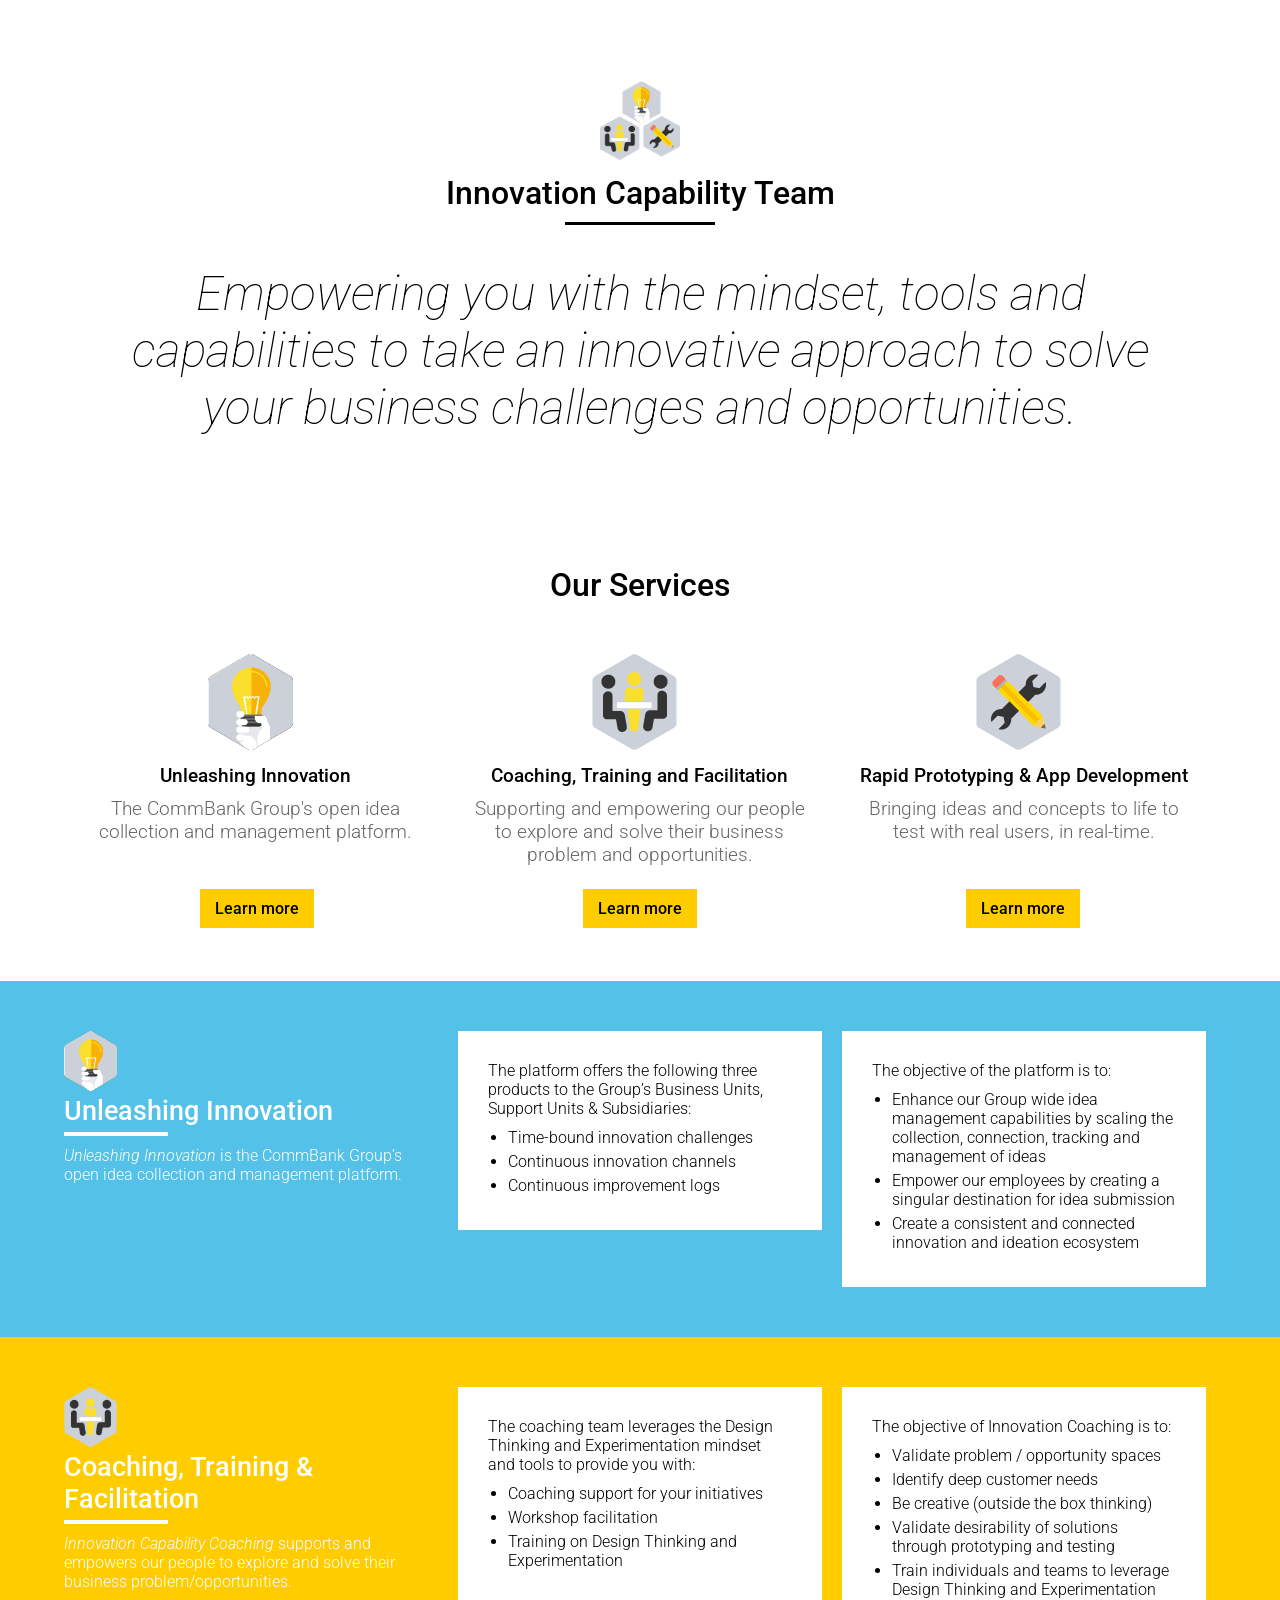
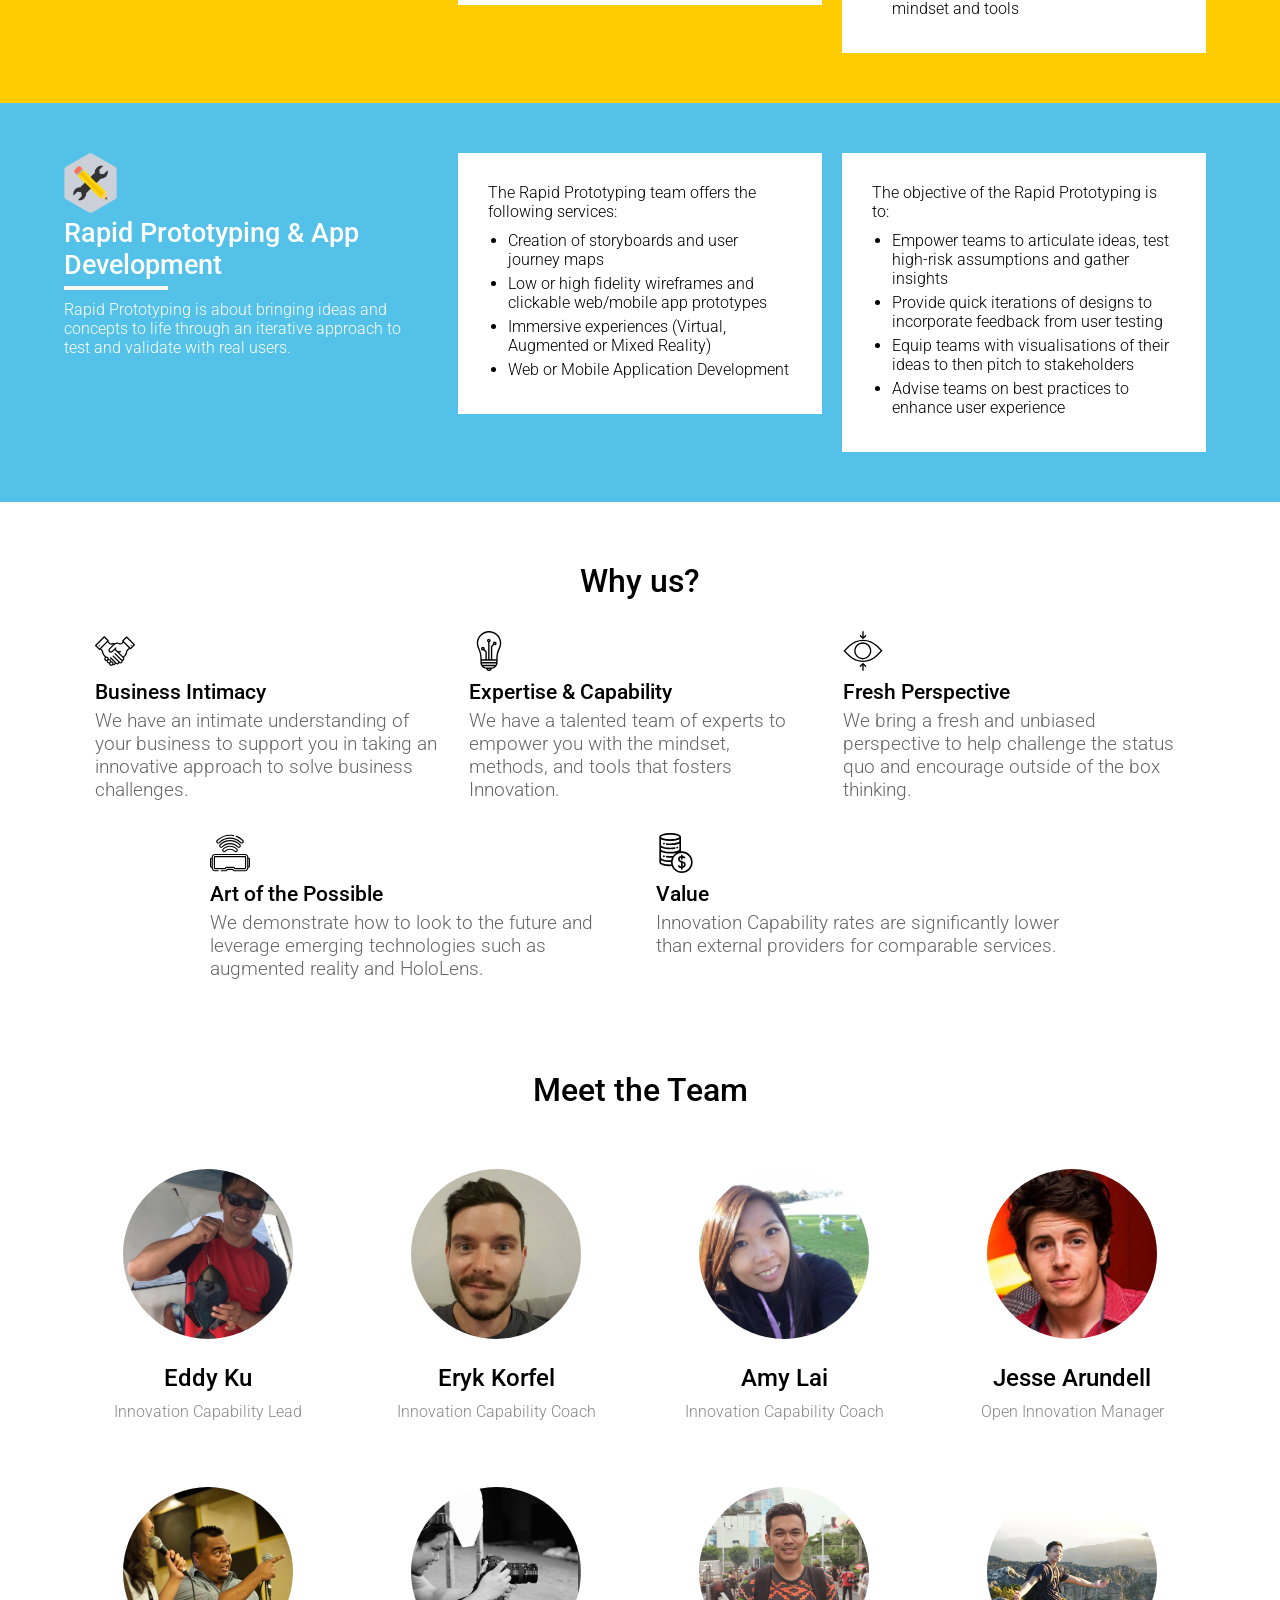
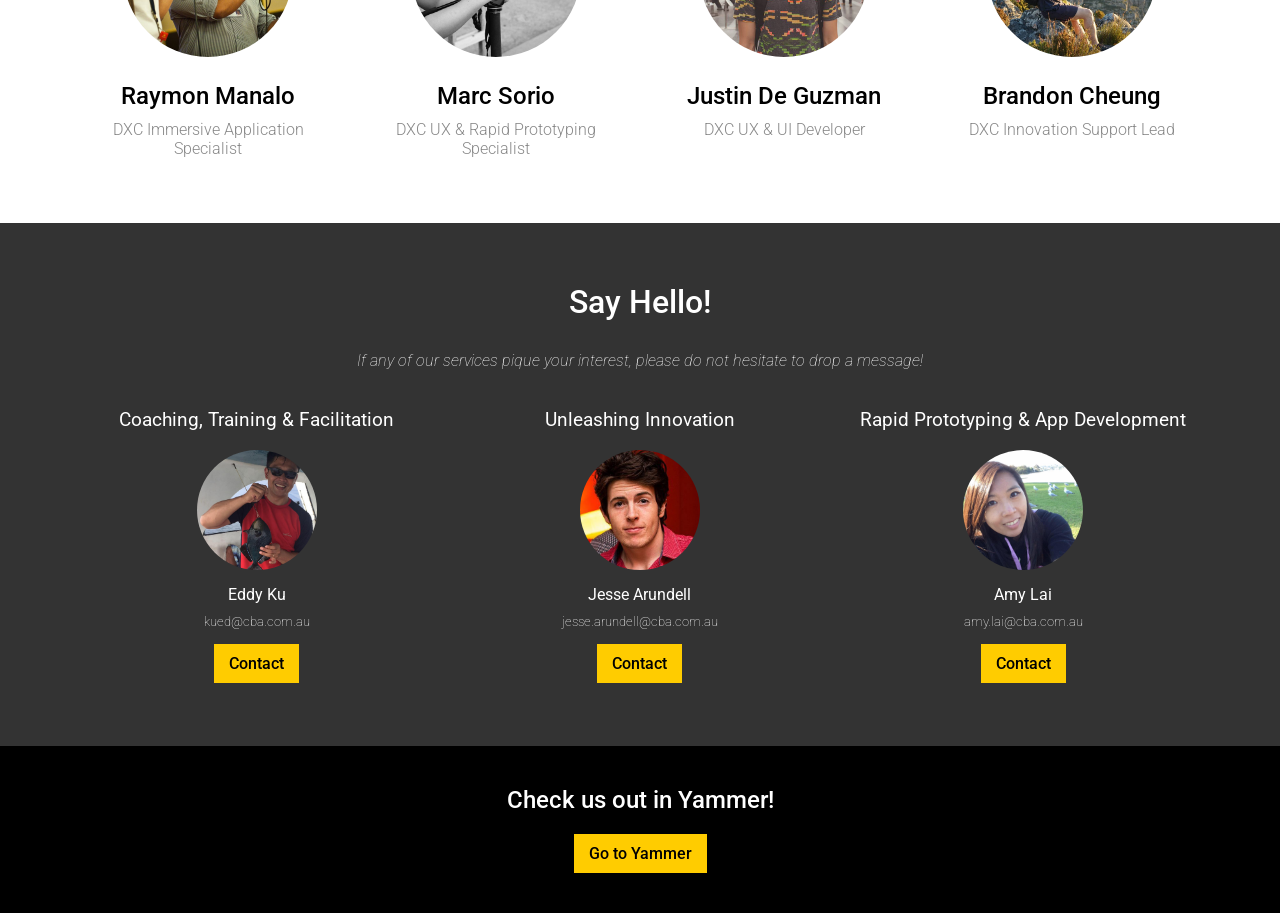
==== index.html @ 7393a024 "initial commit 2" ====
<!DOCTYPE html>
<html class="no-js" lang="">
<head>
  <meta charset="utf-8"/>
  <meta http-equiv="x-ua-compatible" content="ie=edge"/>
  <title>Innovation Capability Team</title>
  <meta name="description" content=""/>
  <meta name="viewport" content="width=device-width, initial-scale=1"/>
  <link rel="apple-touch-icon" href="apple-touch-icon.png"/>
  <link rel="stylesheet" type="text/css"/>
  <link rel="stylesheet" href="animate.css"/>
  <link rel="stylesheet" href="index.css"/>
  <link href="https://fonts.googleapis.com/css?family=Lato:700|PT+Serif|Montserrat:300,400,700|Open+Sans:300,400,700" rel="stylesheet">
    <link href="https://fonts.googleapis.com/css?family=Roboto:100,100i,300,300i,400,500" rel="stylesheet">
</head>
<body>
  <div id="banner">
    <div class="banner-logo">
      <img class="banner-img" src="img/logo-tri.png" alt="ICT Logo"/>
    </div>
    <div class="banner-title">
      Innovation Capability Team
    </div>
    <div class="banner-spacer"></div>
    <div class="banner-subtext">
      Empowering you with the mindset, tools and capabilities to take an innovative approach to solve your business challenges and opportunities.
    </div>
  </div>

  <div id="pillars">
    <div class="header">
      Our Services
    </div>
    <div class="pillars">
      <div class="pillar">
        <div class="pillar-logo">
          <img class="pillar-image" src="img/icon-ui.png"/>
        </div>
        <div class="pillar-header">
          Unleashing Innovation
        </div>
        <div class="pillar-description">
          The CommBank Group's open idea collection and management platform.
        </div>
      </div>
      <div class="pillar">
        <div class="pillar-logo">
          <img class="pillar-image" src="img/icon-ic.png"/>
        </div>
        <div class="pillar-header">
          Coaching, Training and Facilitation
        </div>
        <div class="pillar-description">
          Supporting and empowering our people to explore and solve their business problem and opportunities.
        </div>
      </div>
      <div class="pillar">
        <div class="pillar-logo">
          <img class="pillar-image" src="img/icon-rp.png"/>
        </div>
        <div class="pillar-header">
          Rapid Prototyping & App Development
        </div>
        <div class="pillar-description">
          Bringing ideas and concepts to life to test with real users, in real-time.
        </div>
      </div>
    </div>
    <table class="table-pillars">
      <tbody>
        <tr>
          <td>
            <div class="pillar-learnmore">
              <a href="#ui">Learn more</a>
            </div>
          </td>
          <td>
            <div class="pillar-learnmore">
              <a href="#ic">Learn more</a>
            </div>
          </td>
          <td>
            <div class="pillar-learnmore">
              <a href="#rp">Learn more</a>
            </div>
          </td>
        </tr>
      </tbody>
    </table>
  </div>

  <div id="ui" class="service">
    <div class="service-overview">
      <div class="service-logo">
        <img class="service-image" src="img/icon-ui.png"/>
      </div>
      <div class="service-title">
        Unleashing Innovation
      </div>
      <div class="service-title-border"></div>
      <div class="service-description">
        <i>Unleashing Innovation</i> is the CommBank Group’s open idea collection and management platform.
      </div>
    </div>
    <div class="service-objectives">
      <div class="white-container">
        <p>
          The platform offers the following three products to the Group’s Business Units, Support Units & Subsidiaries:
        </p>
        <ul>
          <li>
            Time-bound innovation challenges
          </li>
          <li>
            Continuous innovation channels
          </li>
          <li>
            Continuous improvement logs
          </li>
        </ul>
      </div>
    </div>
    <div class="service-products">
      <div class="white-container">
        <p>
          The objective of the platform is to:
        </p>
        <ul>
          <li>
            Enhance our Group wide idea
            management capabilities by scaling the
            collection, connection, tracking and
            management of ideas
          </li>
          <li>
            Empower our employees by creating a singular destination for idea submission
          </li>
          <li>
            Create a consistent and connected innovation and ideation ecosystem
          </li>
        </ul>
      </div>
    </div>
  </div>

  <div id="ic" class="service">
    <div class="service-overview">
      <div class="service-logo">
        <img class="service-image" src="img/icon-ic.png"/>
      </div>
      <div class="service-title">
        Coaching, Training & Facilitation
      </div>
      <div class="service-title-border"></div>
      <div class="service-description">
        <i>Innovation Capability Coaching</i> supports and empowers our people to explore and solve their business problem/opportunities.
      </div>
    </div>
    <div class="service-objectives">
      <div class="white-container">
        <p>
          The coaching team leverages the Design Thinking and Experimentation mindset and tools to provide you with:
        </p>
        <ul>
          <li>
            Coaching support for your initiatives
          </li>
          <li>
            Workshop facilitation
          </li>
          <li>
            Training on Design Thinking and Experimentation
          </li>
        </ul>
      </div>
    </div>
    <div class="service-products">
      <div class="white-container">
        <p>
          The objective of Innovation Coaching is to:
        </p>
        <ul>
          <li>
            Validate problem / opportunity spaces
          </li>
          <li>
            Identify deep customer needs
          </li>
          <li>
            Be creative (outside the box thinking)
          </li>
          <li>
            Validate desirability of solutions through prototyping and testing
          </li>
          <li>
            Train individuals and teams to leverage Design Thinking and Experimentation mindset and tools
          </li>
        </ul>
      </div>
    </div>
  </div>

  <div id="rp" class="service">
    <div class="service-overview">
      <div class="service-logo">
        <img class="service-image" src="img/icon-rp.png"/>
      </div>
      <div class="service-title">
        Rapid Prototyping & App Development
      </div>
      <div class="service-title-border"></div>
      <div class="service-description">
        Rapid Prototyping is about bringing ideas and concepts to life through an iterative approach to test and validate with real users.
      </div>
    </div>
    <div class="service-objectives">
      <div class="white-container">
        <p>
          The Rapid Prototyping team offers the following services:
        </p>
        <ul>
          <li>
            Creation of storyboards and user journey maps
          </li>
          <li>
            Low or high fidelity wireframes and clickable web/mobile app prototypes
          </li>
          <li>
            Immersive experiences (Virtual, Augmented or Mixed Reality)
          </li>
          <li>
            Web or Mobile Application Development
          </li>
        </ul>
      </div>
    </div>
    <div class="service-products">
      <div class="white-container">
        <p>
          The objective of the Rapid Prototyping is to:
        </p>
        <ul>
          <li>
            Empower teams to articulate ideas, test high-risk assumptions and gather insights
          </li>
          <li>
            Provide quick iterations of designs to incorporate feedback from user testing
          </li>
          <li>
            Equip teams with visualisations of their ideas to then pitch to stakeholders
          </li>
          <li>
            Advise teams on best practices to enhance user experience
          </li>
        </ul>
      </div>
    </div>
  </div>

  <div id="whyus">
    <div class="header">
      Why us?
    </div>
    <table class="tbl-values">
      <tbody>
        <tr>
          <td>
            <div class="value_img v1"><img src="img/v1.svg" height="40px" /></div>
            <div class="value">Business Intimacy</div>
            <div class="value-desc">We have an intimate understanding of your business to support you in taking an innovative approach to solve business challenges.</div>
          </td>
          <td>
            <div class="value_img v2"><img src="img/v2.svg" height="40px" /></div>
            <div class="value">Expertise & Capability</div>
            <div class="value-desc">We have a talented team of experts to empower you with the mindset, methods, and tools that fosters Innovation.</div>
          </td>
          <td>
            <div class="value_img v3"><img src="img/v3.svg" height="40px" /></div>
            <div class="value">Fresh Perspective</div>
            <div class="value-desc">We bring a fresh and unbiased perspective to help challenge the status quo and encourage outside of the box thinking.</div>
          </td>
        </tr>
      </tbody>
    </table>
    <table class="tbl-values2">
      <tbody>
        <tr>
          <td>
            <div class="value_img v4"><img src="img/v4.svg" height="40px" /></div>
            <div class="value">Art of the Possible</div>
            <div class="value-desc">We demonstrate how to look to the future and leverage emerging technologies such as augmented reality and HoloLens.</div>
          </td>
          <td>
            <div class="value_img v5"><img src="img/v5.svg" height="40px" /></div>
            <div class="value">Value</div>
            <div class="value-desc">Innovation Capability rates are significantly lower than external providers for comparable services.</div>
          </td>
        </tr>
      </tbody>
    </table>
  </div>


  <div id="team">
    <div class="header">
      Meet the Team
    </div>
    <div class="member">
      <div class="member-pic member-eddy">
      </div>
      <div class="member-name">
        Eddy Ku
      </div>
      <div class="member-title">
        Innovation Capability Lead
      </div>
    </div>
    <div class="member">
      <div class="member-pic member-eryk">
      </div>
      <div class="member-name">
        Eryk Korfel
      </div>
      <div class="member-title">
        Innovation Capability Coach
      </div>
    </div>
    <div class="member">
      <div class="member-pic member-amy">
      </div>
      <div class="member-name">
        Amy Lai
      </div>
      <div class="member-title">
        Innovation Capability Coach
      </div>
    </div>
    <div class="member">
      <div class="member-pic member-jesse">
      </div>
      <div class="member-name">
        Jesse Arundell
      </div>
      <div class="member-title">
        Open Innovation Manager
      </div>
    </div>
    <div class="member-spacer"></div>
    <div class="member">
      <div class="member-pic member-raymon">
      </div>
      <div class="member-name">
        Raymon Manalo
      </div>
      <div class="member-title">
        DXC Immersive Application Specialist
      </div>
    </div>
    <div class="member">
      <div class="member-pic member-marc">
      </div>
      <div class="member-name">
        Marc Sorio
      </div>
      <div class="member-title">
        DXC UX & Rapid Prototyping Specialist
      </div>
    </div>
    <div class="member">
      <div class="member-pic member-justin">
      </div>
      <div class="member-name">
        Justin De Guzman
      </div>
      <div class="member-title">
        DXC UX & UI Developer
      </div>
    </div>
    <div class="member">
      <div class="member-pic member-brandon">
      </div>
      <div class="member-name">
        Brandon Cheung
      </div>
      <div class="member-title">
        DXC Innovation Support Lead
      </div>
    </div>
  </div>

  <div id="sayhello">
    <div class="header">
      Say Hello!
    </div>
    <div class="subheader">
      If any of our services pique your interest, please do not hesitate to drop a message!
    </div>
    <table class="table-sayhello">
      <tbody>
        <tr>
          <td>
            <div class="sayhello-topic">
              Coaching, Training & Facilitation
            </div>
          </td>
          <td>
            <div class="sayhello-topic">
              Unleashing Innovation
            </div>
          </td>
          <td>
            <div class="sayhello-topic">
              Rapid Prototyping & App Development
            </div>
          </td>
        </tr>
        <tr>
          <td>
            <div class="sayhello-pic member-eddy">
            </div>
            <div class="sayhello-name">
              Eddy Ku
            </div>
            <div class="sayhello-email">
              kued@cba.com.au
            </div>
            <div class="sayhello-contact">
              <a href="mailto:kued@cba.com.au">Contact</a>
            </div>
          </td>
          <td>
            <div class="sayhello-pic member-jesse">
            </div>
            <div class="sayhello-name">
              Jesse Arundell
            </div>
            <div class="sayhello-email">
              jesse.arundell@cba.com.au
            </div>
            <div class="sayhello-contact">
              <a href="mailto:jesse.arundell@cba.com.au">Contact</a>
            </div>
          </td>
          <td>
            <div class="sayhello-pic member-amy"></div>
            <div class="sayhello-name">
              Amy Lai
            </div>
            <div class="sayhello-email">
              amy.lai@cba.com.au
            </div>
            <div class="sayhello-contact">
              <a href="mailto:amy.lai@cba.com.au">Contact</a>
            </div>
          </td>
        </tr>
      </tbody>
    </table>
  </div>

  <div class="footer">
    <div class="sayhello-yammer-header">
      <div class="sayhello-yammer-text">
        Check us out in Yammer!
      </div>
      <div class="sayhello-yammer-button">
          <a href="https://www.yammer.com/cba.com.au/#/threads/inGroup?type=in_group&feedId=11193764&view=all">Go to Yammer</a>
      </div>
    </div>
  </div>

  <script src="jquery-1.12.0.min.js"></script>
  <script src="index.js"></script>
</body>
</html>
---- index.css ----
body {
  font-family: "Roboto";
  width: 100%;
  font-size: 16px;
  margin: 0;
}

b {
  font-weight: 500;
}

#banner {
  padding: 80px 10% 50px 10%;
  text-align: center;
}

.banner-logo {
  margin-bottom: 10px;
}

.banner-img {
  height: 80px;
}

.banner-title {
  font-size: 2em;
  font-weight: 500;
  text-align: center;
}

.banner-spacer {
  border-bottom: 3px solid black;
  width: 150px;
  text-align: center;
  margin: 0 auto;
  margin-top: 10px;
  margin-bottom: 40px;
}

.banner-subtext {
  font-size: 3em;
  font-weight: 100;
  font-style: italic;
  text-align: center;
}

#pillars {
  overflow: auto;
  padding: 50px 5%;
}

.pillar {
  overflow: auto;
  padding: 20px 20px 0 20px;
  width: 33.33%;
  float: left;
  box-sizing: border-box;
  text-align: center;
}

.pillar-logo {
  text-align: center;
  margin-bottom: 10px;
}

.pillar-header {
  font-weight: 500;
  font-size: 1.2em;
  margin-bottom: 10px;
  text-align: center;
}

.pillar-image {
  margin-right: 10px;
  height: 96px;
}

.pillar-description {
  font-weight: 300;
  font-size: 1.2em;
  color: #666;
  margin-bottom: 10px;
  text-align: center;
}

.pillar-learnmore {
  text-align: center;
  margin-top: 10px;
  background-color: #FFCC00;
  padding: 10px 15px;
  display: inline-block;
}

.pillar-learnmore > a {
  text-align: center;
  text-decoration: none;
  font-weight: 500;
  color: black;
}

.table-pillars {
  width: 100%;
  text-align: center;
}

.table-pillars tbody tr td {
  width: 33.33%;
  vertical-align: top;
}

.service {
  padding: 50px 5%;
  overflow: auto;
}

#ui {
  background-color: #54C2E8;
  color: white;
}

#ic {
  background-color: #FFCC00;
  color: white;
}

#rp {
  background-color: #54C2E8;
  color: white;
}

.service-overview {
  float: left;
  width: 33.33%;
  padding-right: 40px;
  box-sizing: border-box;
}

.service-image {
  height: 60px;
}

.service-title {
  font-size: 1.7em;
  font-weight: 500;
}

.service-title-border {
  width: 100px;
  border: 2px solid white;
  margin-top: 5px;
  margin-bottom: 10px;
}

.service-description {
  font-size: 1em;
  font-weight: 300;
}

.service-objectives {
  float: left;
  width: 33.33%;
  padding: 0 10px;
  box-sizing: border-box;
}

.white-container {
  background-color: white;
  font-weight: 300;
  padding: 30px;
  box-sizing: border-box;
  color: black;
}

.service-products {
  float: left;
  width: 33.33%;
  padding: 0 10px;
  box-sizing: border-box;
}

#team {
  padding: 30px 5%;
  overflow: auto;
  box-sizing: border-box;
}

.header {
  text-align: center;
  font-size: 2em;
  font-weight: 500;
  padding: 30px;
}

.member {
  width: 25%;
  float: left;
  box-sizing: border-box;
  padding: 30px 10px 30px 10px;
  /*background-color: white;*/
}

.member-spacer{
  height: 1px;
  width: 100%;
  clear: both;
}

.member:hover {
  box-shadow: 0 10px 30px rgba(0,41,96,.32);
  transition: box-shadow .4s ease-in-out;
}

.member-pic {
  text-align: center;
  height: 170px;
  width: 170px;
  border-radius: 360px;
  margin: 0 auto;
  margin-bottom: 20px;
}

.member-eddy {
  background-image: url('img/member-eddy.jpg');
  background-size: cover;
  background-repeat: no-repeat;
  background-position: center;
}

.member-eryk {
  background-image: url('img/member-eryk.jpg');
  background-size: cover;
  background-repeat: no-repeat;
  background-position: center;
}

.member-amy {
  background-image: url('img/member-amy.jpg');
  background-size: cover;
  background-repeat: no-repeat;
  background-position: center;
}

.member-jesse {
  background-image: url('img/member-jesse.jpg');
  background-size: cover;
  background-repeat: no-repeat;
  background-position: center;
}

.member-raymon {
  background-image: url('img/member-raymon.jpg');
  background-size: cover;
  background-repeat: no-repeat;
  background-position: center;
}

.member-marc {
  background-image: url('img/member-marc.jpg');
  background-size: cover;
  background-repeat: no-repeat;
  background-position: center;
}

.member-justin {
  background-image: url('img/member-justin.jpg');
  background-size: cover;
  background-repeat: no-repeat;
  background-position: center;
}

.member-brandon {
  background-image: url('img/member-brandon.jpg');
  background-size: cover;
  background-repeat: no-repeat;
  background-position: center;
}

.member-title {
  text-align: center;
  padding: 5px 10px;
  box-sizing: border-box;
  color: #888;
  font-weight: 300;
}

.member-name {
  text-align: center;
  padding: 5px 10px;
  box-sizing: border-box;
  font-size: 1.5em;
  font-weight: 500;
}

#whyus {
  overflow: auto;
  padding: 30px 5%;
}

.values-header {
  text-align: center;
  font-weight: 500;
  font-size: 2em;
  margin-top: 10px;
  padding: 30px 0;
}

.tbl-values {
  width: 100%;
  border-spacing: 30px 0;
  margin-bottom: 30px;
}

.tbl-values tbody tr td {
  margin: auto 5%;
  text-align: center;
  vertical-align: top;
  width: 33.33%;
}

.tbl-values2 {
  width: 100%;
  border-spacing: 30px 0;
  padding: 0 10%;
}

.tbl-values2 tbody tr td {
  margin: auto 5%;
  text-align: center;
  vertical-align: top;
  width: 50%;
}

.value {
  font-weight: 500;
  text-align: left;
  margin-top: 5px;
  margin-bottom: 5px;
  font-size: 1.3em;
}

.value_img {
  text-align: left;
}

.value-desc {
  font-weight: 300;
  text-align: left;
  color: #666;
  font-size: 1.2em;
}

#sayhello {
  padding: 30px 5% 60px 5%;
  background-color: #333;
  color: white;
}

.table-sayhello {
  width: 100%;
}

.table-sayhello tbody tr td {
  width: 33.33%;
  vertical-align: top;
  text-align: center;
}

.sayhello-name {
  text-align: center;
  padding: 5px 10px;
  box-sizing: border-box;
}

.sayhello-email {
  text-align: center;
  padding: 5px 10px;
  box-sizing: border-box;
  font-weight: 100;
  font-size: 0.8em;
}

.sayhello-pic {
  text-align: center;
  height: 120px;
  width: 120px;
  border-radius: 360px;
  margin: 0 auto;
  margin-bottom: 10px;
}

.sayhello-topic {
  font-weight: 300;
  padding: 5px 10px;
  box-sizing: border-box;
  text-align: center;
  font-size: 1.2em;
  font-weight: 400;
  margin-bottom: 10px;
}

.subheader {
  text-align: center;
  font-weight: 100;
  margin-bottom: 30px;
  font-style: italic;
}

.sayhello-contact {
  text-align: center;
  margin-top: 10px;
  background-color: #FFCC00;
  padding: 10px 15px;
  display: inline-block;
}

.sayhello-contact > a {
  text-align: center;
  text-decoration: none;
  font-weight: 500;
  color: black;
}

.sayhello-yammer-header {
  text-align: center;
  padding: 40px;
  color: white;
}

.sayhello-yammer-text {
  font-size: 1.5em;
  font-weight: 500;
  margin-bottom: 10px;
}

.sayhello-yammer-button {
  text-align: center;
  margin-top: 10px;
  background-color: #FFCC00;
  padding: 10px 15px;
  display: inline-block;
}

.sayhello-yammer-button > a {
  text-align: center;
  text-decoration: none;
  font-weight: 500;
  color: black;
}

.footer {
  background-color: black;
}

p {
  margin: 0;
  margin-bottom: 10px;
}

ul {
  margin: 0;
  padding-left: 20px;
}

ul li {
  margin: 5px 0;
}
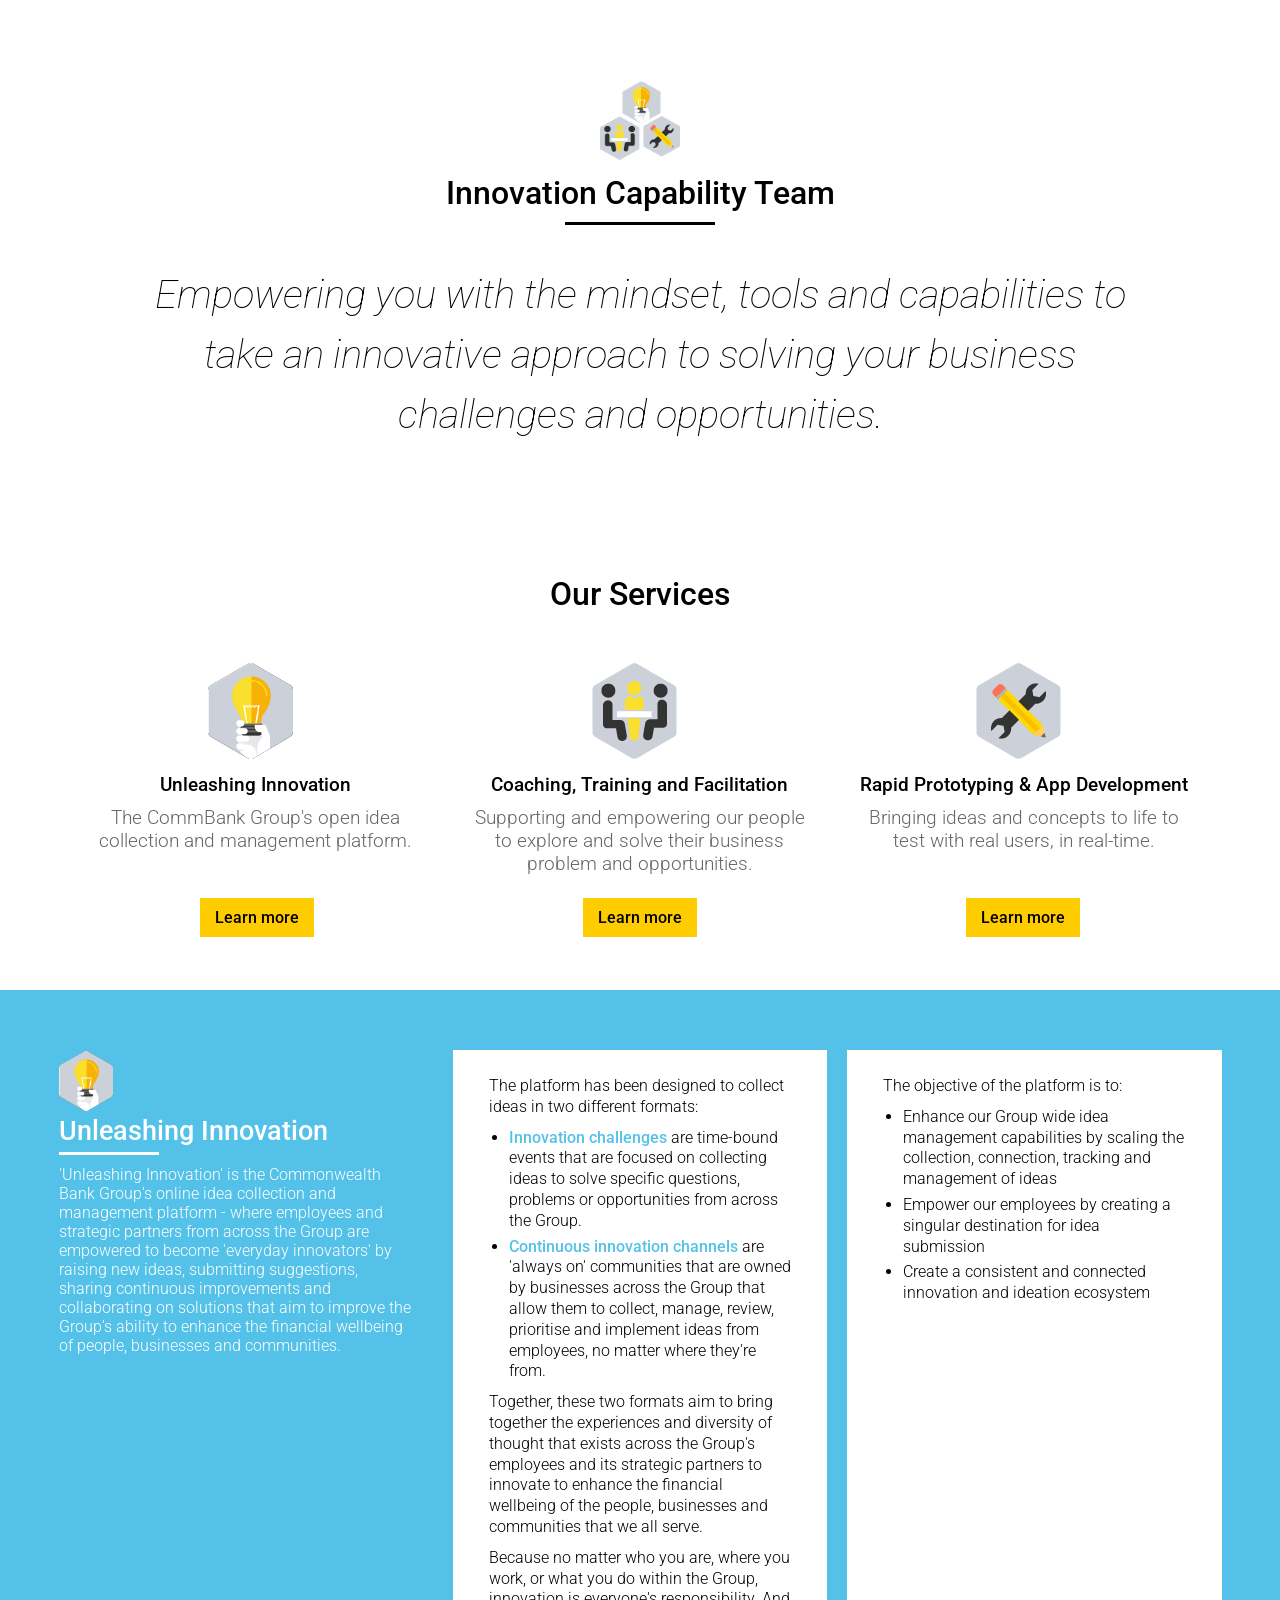
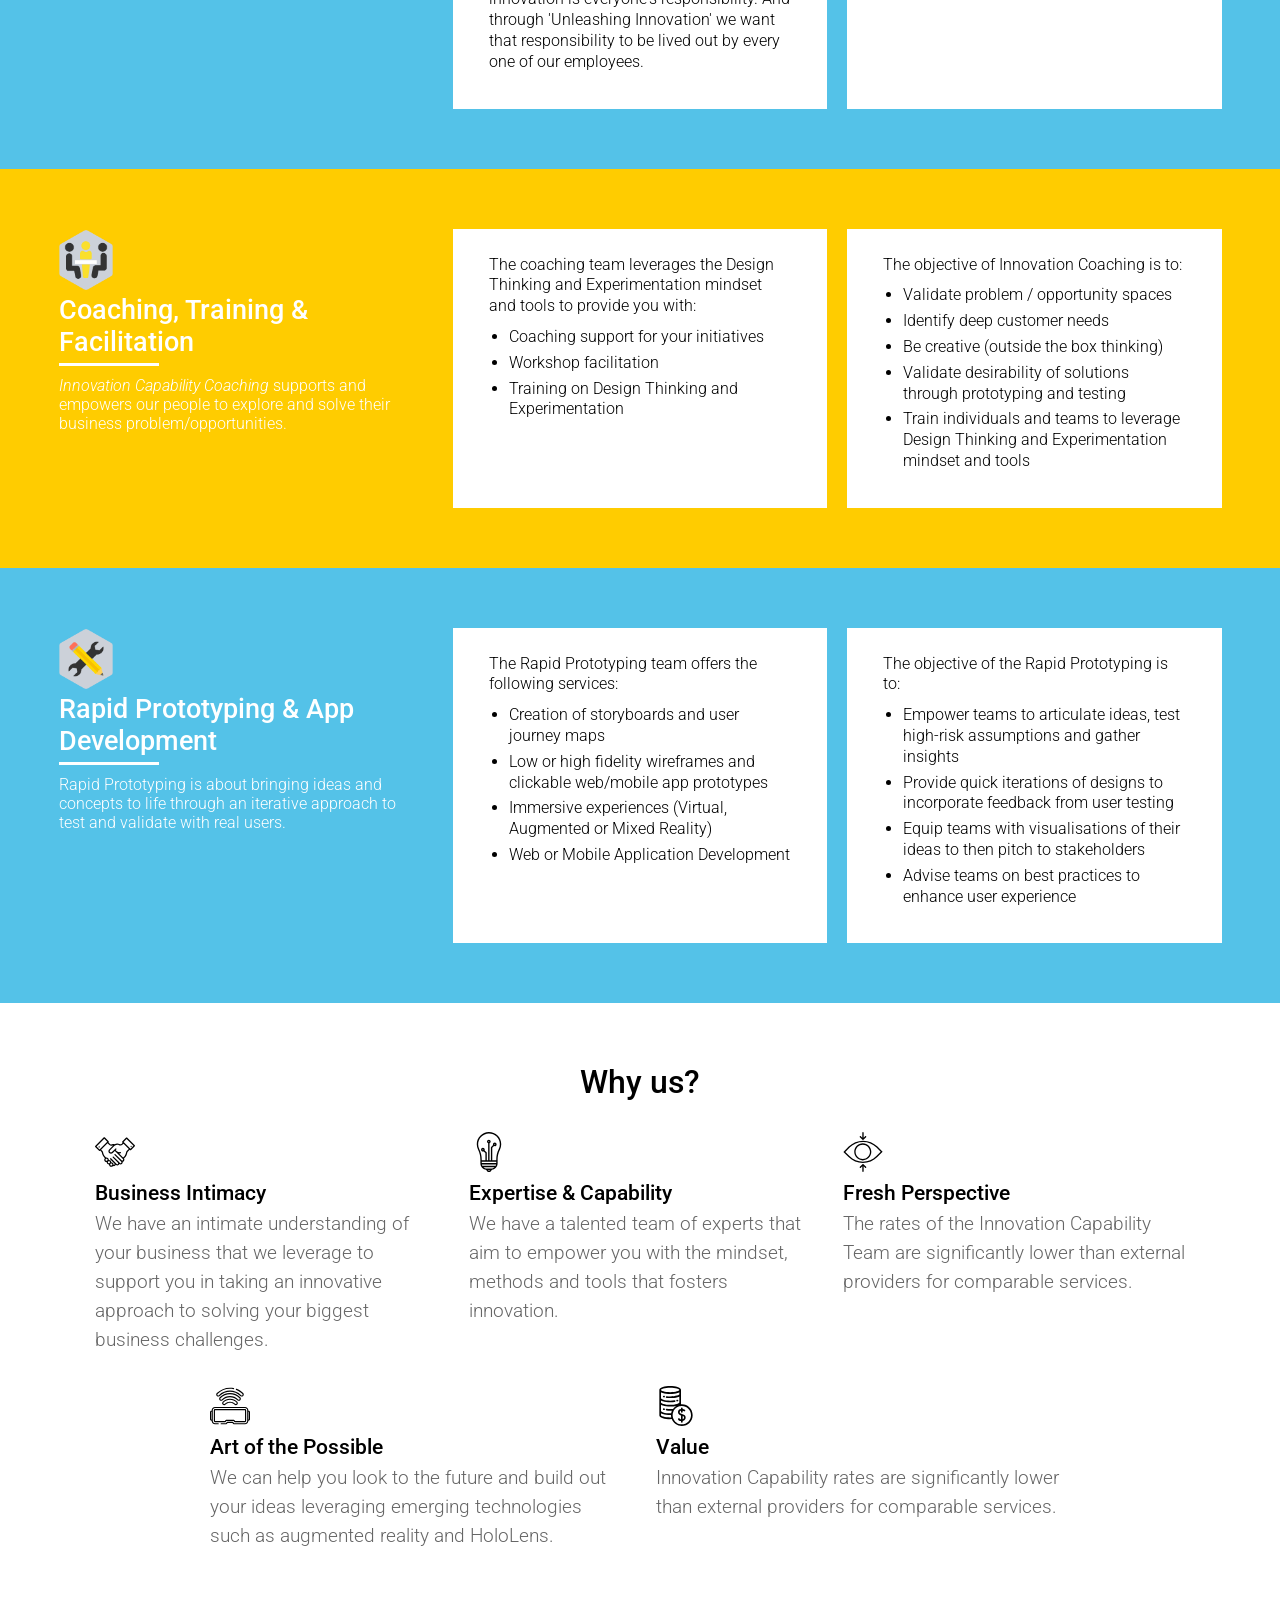
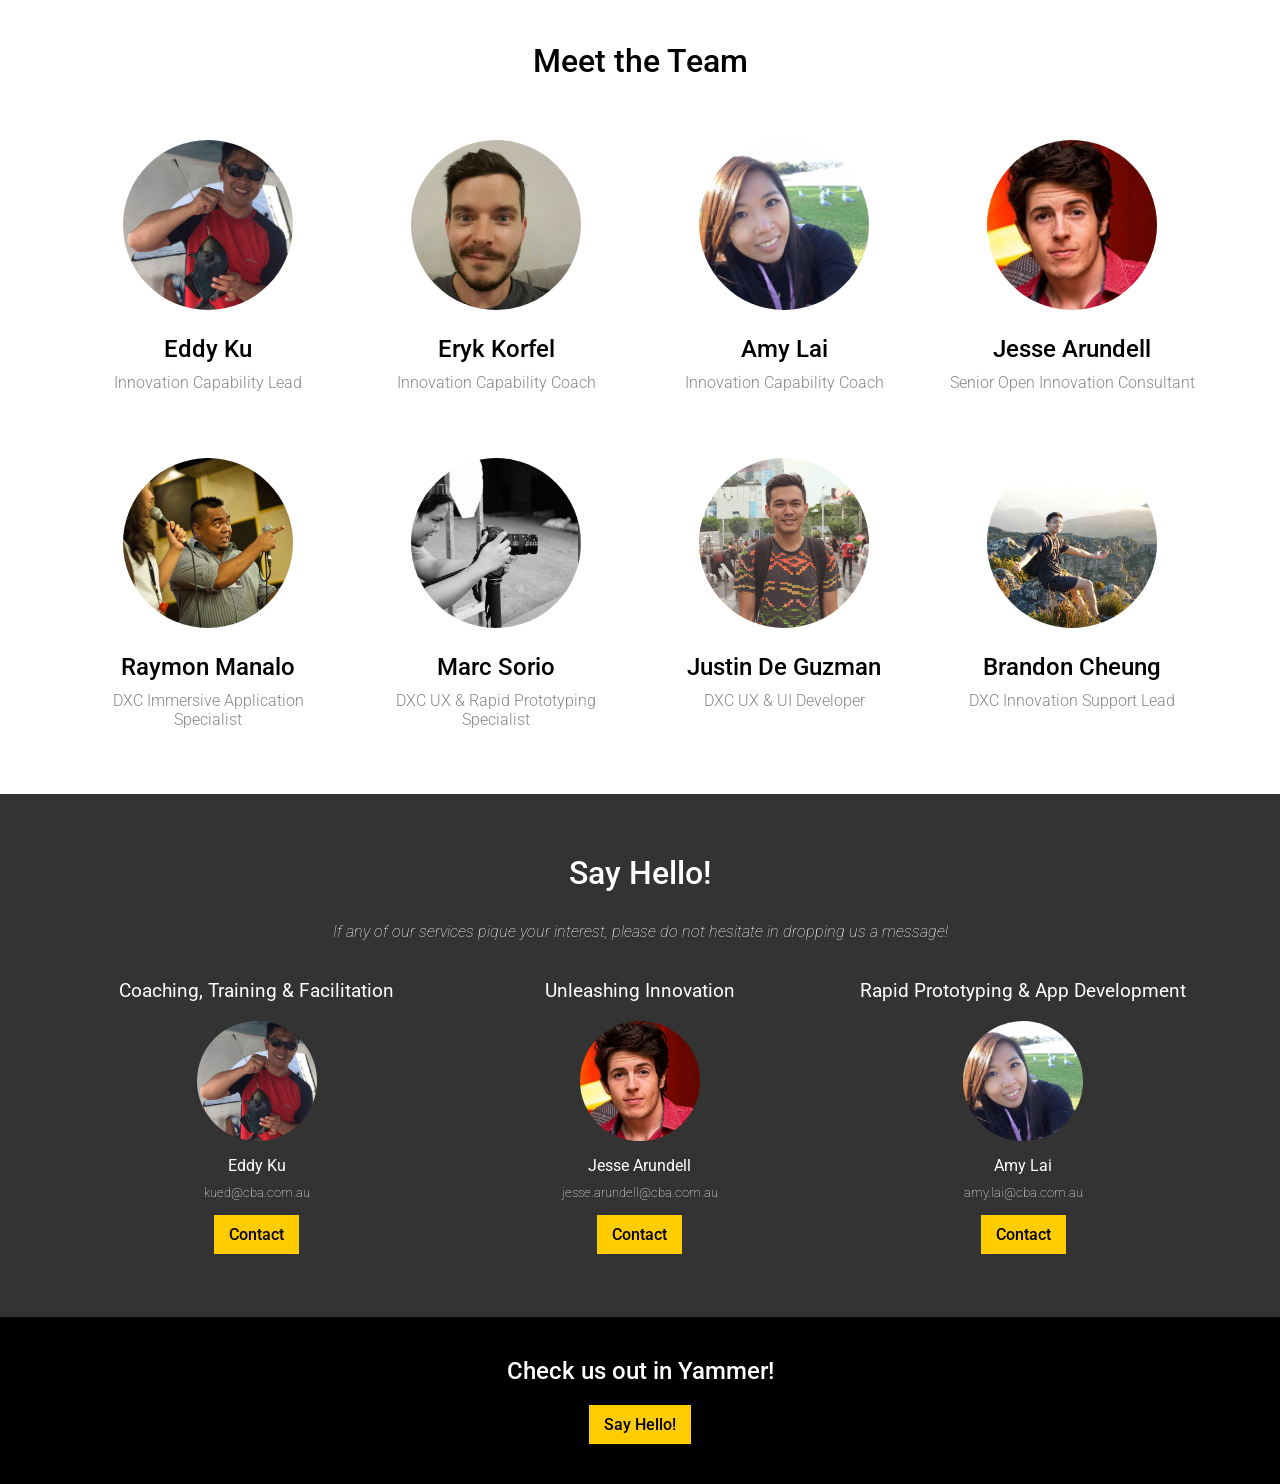
==== commit 3ad3d42d: "asd" ====
--- a/index.html
+++ b/index.html
@@ -23,7 +23,7 @@
     </div>
     <div class="banner-spacer"></div>
     <div class="banner-subtext">
-      Empowering you with the mindset, tools and capabilities to take an innovative approach to solve your business challenges and opportunities.
+      Empowering you with the mindset, tools and capabilities to take an innovative approach to solving your business challenges and opportunities.
     </div>
   </div>
 
@@ -90,171 +90,212 @@
   </div>
 
   <div id="ui" class="service">
-    <div class="service-overview">
-      <div class="service-logo">
-        <img class="service-image" src="img/icon-ui.png"/>
-      </div>
-      <div class="service-title">
-        Unleashing Innovation
-      </div>
-      <div class="service-title-border"></div>
-      <div class="service-description">
-        <i>Unleashing Innovation</i> is the CommBank Group’s open idea collection and management platform.
-      </div>
-    </div>
-    <div class="service-objectives">
-      <div class="white-container">
-        <p>
-          The platform offers the following three products to the Group’s Business Units, Support Units & Subsidiaries:
-        </p>
-        <ul>
-          <li>
-            Time-bound innovation challenges
-          </li>
-          <li>
-            Continuous innovation channels
-          </li>
-          <li>
-            Continuous improvement logs
-          </li>
-        </ul>
-      </div>
-    </div>
-    <div class="service-products">
-      <div class="white-container">
-        <p>
-          The objective of the platform is to:
-        </p>
-        <ul>
-          <li>
-            Enhance our Group wide idea
-            management capabilities by scaling the
-            collection, connection, tracking and
-            management of ideas
-          </li>
-          <li>
-            Empower our employees by creating a singular destination for idea submission
-          </li>
-          <li>
-            Create a consistent and connected innovation and ideation ecosystem
-          </li>
-        </ul>
-      </div>
-    </div>
+    <table class="table-service">
+      <tbody>
+        <tr>
+          <td>
+            <div class="service-overview">
+              <div class="service-logo">
+                <img class="service-image" src="img/icon-ui.png"/>
+              </div>
+              <div class="service-title">
+                Unleashing Innovation
+              </div>
+              <div class="service-title-border"></div>
+              <div class="service-description">
+                'Unleashing Innovation' is the Commonwealth Bank Group's online idea collection and management platform - where employees and strategic partners from across the Group are empowered to become 'everyday innovators' by raising new ideas, submitting suggestions, sharing continuous improvements and collaborating on solutions that aim to improve the Group's ability to enhance the financial wellbeing of people, businesses and communities.
+              </div>
+            </div>
+          </td>
+          <td class="white-bg">
+            <div class="service-objectives">
+              <div class="white-container">
+                <p>
+                  The platform has been designed to collect ideas in two different formats:
+                </p>
+                <ul>
+                  <li>
+                    <a href="https://www.unleashinginnovation.spigit.com/Page/SiteChallenges" target="_blank">Innovation challenges</a> are time-bound events that are focused on collecting ideas to solve specific questions, problems or opportunities from across the Group.
+                  </li>
+                  <li>
+                    <a href="https://www.unleashinginnovation.spigit.com/Page/SiteChallenges" target="_blank">Continuous innovation channels</a> are 'always on' communities that are owned by businesses across the Group that allow them to collect, manage, review, prioritise and implement ideas from employees, no matter where they're from.
+                  </li>
+                </ul>
+                <p>
+                  Together, these two formats aim to bring together the experiences and diversity of thought that exists across the Group's employees and its strategic partners to innovate to enhance the financial wellbeing of the people, businesses and communities that we all serve.
+                </p>
+                <p>
+                  Because no matter who you are, where you work, or what you do within the Group, innovation is everyone's responsibility. And through 'Unleashing Innovation' we want that responsibility to be lived out by every one of our employees.
+                </p>
+              </div>
+            </div>
+          </td>
+          <td class="white-bg">
+            <div class="service-products">
+              <div class="white-container">
+                <p>
+                  The objective of the platform is to:
+                </p>
+                <ul>
+                  <li>
+                    Enhance our Group wide idea
+                    management capabilities by scaling the
+                    collection, connection, tracking and
+                    management of ideas
+                  </li>
+                  <li>
+                    Empower our employees by creating a singular destination for idea submission
+                  </li>
+                  <li>
+                    Create a consistent and connected innovation and ideation ecosystem
+                  </li>
+                </ul>
+              </div>
+            </div>
+          </td>
+        </tr>
+      </tbody>
+    </table>
+
+
   </div>
 
   <div id="ic" class="service">
-    <div class="service-overview">
-      <div class="service-logo">
-        <img class="service-image" src="img/icon-ic.png"/>
-      </div>
-      <div class="service-title">
-        Coaching, Training & Facilitation
-      </div>
-      <div class="service-title-border"></div>
-      <div class="service-description">
-        <i>Innovation Capability Coaching</i> supports and empowers our people to explore and solve their business problem/opportunities.
-      </div>
-    </div>
-    <div class="service-objectives">
-      <div class="white-container">
-        <p>
-          The coaching team leverages the Design Thinking and Experimentation mindset and tools to provide you with:
-        </p>
-        <ul>
-          <li>
-            Coaching support for your initiatives
-          </li>
-          <li>
-            Workshop facilitation
-          </li>
-          <li>
-            Training on Design Thinking and Experimentation
-          </li>
-        </ul>
-      </div>
-    </div>
-    <div class="service-products">
-      <div class="white-container">
-        <p>
-          The objective of Innovation Coaching is to:
-        </p>
-        <ul>
-          <li>
-            Validate problem / opportunity spaces
-          </li>
-          <li>
-            Identify deep customer needs
-          </li>
-          <li>
-            Be creative (outside the box thinking)
-          </li>
-          <li>
-            Validate desirability of solutions through prototyping and testing
-          </li>
-          <li>
-            Train individuals and teams to leverage Design Thinking and Experimentation mindset and tools
-          </li>
-        </ul>
-      </div>
-    </div>
+    <table class="table-service">
+      <tbody>
+        <tr>
+          <td>
+            <div class="service-overview">
+              <div class="service-logo">
+                <img class="service-image" src="img/icon-ic.png"/>
+              </div>
+              <div class="service-title">
+                Coaching, Training & Facilitation
+              </div>
+              <div class="service-title-border"></div>
+              <div class="service-description">
+                <i>Innovation Capability Coaching</i> supports and empowers our people to explore and solve their business problem/opportunities.
+              </div>
+            </div>
+          </td>
+          <td class="white-bg">
+            <div class="service-objectives">
+              <div class="white-container">
+                <p>
+                  The coaching team leverages the Design Thinking and Experimentation mindset and tools to provide you with:
+                </p>
+                <ul>
+                  <li>
+                    Coaching support for your initiatives
+                  </li>
+                  <li>
+                    Workshop facilitation
+                  </li>
+                  <li>
+                    Training on Design Thinking and Experimentation
+                  </li>
+                </ul>
+              </div>
+            </div>
+          </td>
+          <td class="white-bg">
+            <div class="service-products">
+              <div class="white-container">
+                <p>
+                  The objective of Innovation Coaching is to:
+                </p>
+                <ul>
+                  <li>
+                    Validate problem / opportunity spaces
+                  </li>
+                  <li>
+                    Identify deep customer needs
+                  </li>
+                  <li>
+                    Be creative (outside the box thinking)
+                  </li>
+                  <li>
+                    Validate desirability of solutions through prototyping and testing
+                  </li>
+                  <li>
+                    Train individuals and teams to leverage Design Thinking and Experimentation mindset and tools
+                  </li>
+                </ul>
+              </div>
+            </div>
+          </td>
+        </tr>
+      </tbody>
+    </table>
   </div>
 
   <div id="rp" class="service">
-    <div class="service-overview">
-      <div class="service-logo">
-        <img class="service-image" src="img/icon-rp.png"/>
-      </div>
-      <div class="service-title">
-        Rapid Prototyping & App Development
-      </div>
-      <div class="service-title-border"></div>
-      <div class="service-description">
-        Rapid Prototyping is about bringing ideas and concepts to life through an iterative approach to test and validate with real users.
-      </div>
-    </div>
-    <div class="service-objectives">
-      <div class="white-container">
-        <p>
-          The Rapid Prototyping team offers the following services:
-        </p>
-        <ul>
-          <li>
-            Creation of storyboards and user journey maps
-          </li>
-          <li>
-            Low or high fidelity wireframes and clickable web/mobile app prototypes
-          </li>
-          <li>
-            Immersive experiences (Virtual, Augmented or Mixed Reality)
-          </li>
-          <li>
-            Web or Mobile Application Development
-          </li>
-        </ul>
-      </div>
-    </div>
-    <div class="service-products">
-      <div class="white-container">
-        <p>
-          The objective of the Rapid Prototyping is to:
-        </p>
-        <ul>
-          <li>
-            Empower teams to articulate ideas, test high-risk assumptions and gather insights
-          </li>
-          <li>
-            Provide quick iterations of designs to incorporate feedback from user testing
-          </li>
-          <li>
-            Equip teams with visualisations of their ideas to then pitch to stakeholders
-          </li>
-          <li>
-            Advise teams on best practices to enhance user experience
-          </li>
-        </ul>
-      </div>
-    </div>
+    <table class="table-service">
+      <tbody>
+        <tr>
+          <td>
+            <div class="service-overview">
+              <div class="service-logo">
+                <img class="service-image" src="img/icon-rp.png"/>
+              </div>
+              <div class="service-title">
+                Rapid Prototyping & App Development
+              </div>
+              <div class="service-title-border"></div>
+              <div class="service-description">
+                Rapid Prototyping is about bringing ideas and concepts to life through an iterative approach to test and validate with real users.
+              </div>
+            </div>
+          </td>
+          <td class="white-bg">
+            <div class="service-objectives">
+              <div class="white-container">
+                <p>
+                  The Rapid Prototyping team offers the following services:
+                </p>
+                <ul>
+                  <li>
+                    Creation of storyboards and user journey maps
+                  </li>
+                  <li>
+                    Low or high fidelity wireframes and clickable web/mobile app prototypes
+                  </li>
+                  <li>
+                    Immersive experiences (Virtual, Augmented or Mixed Reality)
+                  </li>
+                  <li>
+                    Web or Mobile Application Development
+                  </li>
+                </ul>
+              </div>
+            </div>
+          </td>
+          <td class="white-bg">
+            <div class="service-products">
+              <div class="white-container">
+                <p>
+                  The objective of the Rapid Prototyping is to:
+                </p>
+                <ul>
+                  <li>
+                    Empower teams to articulate ideas, test high-risk assumptions and gather insights
+                  </li>
+                  <li>
+                    Provide quick iterations of designs to incorporate feedback from user testing
+                  </li>
+                  <li>
+                    Equip teams with visualisations of their ideas to then pitch to stakeholders
+                  </li>
+                  <li>
+                    Advise teams on best practices to enhance user experience
+                  </li>
+                </ul>
+              </div>
+            </div>
+          </td>
+        </tr>
+      </tbody>
+    </table>
   </div>
 
   <div id="whyus">
@@ -267,17 +308,17 @@
           <td>
             <div class="value_img v1"><img src="img/v1.svg" height="40px" /></div>
             <div class="value">Business Intimacy</div>
-            <div class="value-desc">We have an intimate understanding of your business to support you in taking an innovative approach to solve business challenges.</div>
+            <div class="value-desc">We have an intimate understanding of your business that we leverage to support you in taking an innovative approach to solving your biggest business challenges.</div>
           </td>
           <td>
             <div class="value_img v2"><img src="img/v2.svg" height="40px" /></div>
             <div class="value">Expertise & Capability</div>
-            <div class="value-desc">We have a talented team of experts to empower you with the mindset, methods, and tools that fosters Innovation.</div>
+            <div class="value-desc">We have a talented team of experts that aim to empower you with the mindset, methods and tools that fosters innovation.</div>
           </td>
           <td>
             <div class="value_img v3"><img src="img/v3.svg" height="40px" /></div>
             <div class="value">Fresh Perspective</div>
-            <div class="value-desc">We bring a fresh and unbiased perspective to help challenge the status quo and encourage outside of the box thinking.</div>
+            <div class="value-desc">The rates of the Innovation Capability Team are significantly lower than external providers for comparable services.</div>
           </td>
         </tr>
       </tbody>
@@ -288,7 +329,7 @@
           <td>
             <div class="value_img v4"><img src="img/v4.svg" height="40px" /></div>
             <div class="value">Art of the Possible</div>
-            <div class="value-desc">We demonstrate how to look to the future and leverage emerging technologies such as augmented reality and HoloLens.</div>
+            <div class="value-desc">We can help you look to the future and build out your ideas leveraging emerging technologies such as augmented reality and HoloLens.</div>
           </td>
           <td>
             <div class="value_img v5"><img src="img/v5.svg" height="40px" /></div>
@@ -342,7 +383,7 @@
         Jesse Arundell
       </div>
       <div class="member-title">
-        Open Innovation Manager
+        Senior Open Innovation Consultant
       </div>
     </div>
     <div class="member-spacer"></div>
@@ -393,7 +434,7 @@
       Say Hello!
     </div>
     <div class="subheader">
-      If any of our services pique your interest, please do not hesitate to drop a message!
+      If any of our services pique your interest, please do not hesitate in dropping us a message!
     </div>
     <table class="table-sayhello">
       <tbody>
@@ -464,7 +505,7 @@
         Check us out in Yammer!
       </div>
       <div class="sayhello-yammer-button">
-          <a href="https://www.yammer.com/cba.com.au/#/threads/inGroup?type=in_group&feedId=11193764&view=all">Go to Yammer</a>
+          <a href="https://www.yammer.com/cba.com.au/#/threads/inGroup?type=in_group&feedId=11193764&view=all">Say Hello!</a>
       </div>
     </div>
   </div>
--- a/index.css
+++ b/index.css
@@ -5,8 +5,26 @@
   margin: 0;
 }
 
+@media only screen and (min-width: 1200px) {
+  body {
+    font-size: 16px;
+  }
+}
+
+@media only screen and (min-width: 1400px) {
+  body {
+    font-size: 20px;
+  }
+}
+
 b {
   font-weight: 500;
+}
+
+a {
+  color: #54C2E8;
+  font-weight: 500;
+  text-decoration: none;
 }
 
 #banner {
@@ -38,10 +56,11 @@
 }
 
 .banner-subtext {
-  font-size: 3em;
+  font-size: 2.5em;
   font-weight: 100;
   font-style: italic;
   text-align: center;
+  line-height: 1.5em;
 }
 
 #pillars {
@@ -109,7 +128,7 @@
 }
 
 .service {
-  padding: 50px 5%;
+  padding: 60px 3%;
   overflow: auto;
 }
 
@@ -129,9 +148,7 @@
 }
 
 .service-overview {
-  float: left;
-  width: 33.33%;
-  padding-right: 40px;
+  padding-right: 20px;
   box-sizing: border-box;
 }
 
@@ -146,7 +163,7 @@
 
 .service-title-border {
   width: 100px;
-  border: 2px solid white;
+  border-bottom: 3px solid white;
   margin-top: 5px;
   margin-bottom: 10px;
 }
@@ -157,25 +174,37 @@
 }
 
 .service-objectives {
-  float: left;
-  width: 33.33%;
   padding: 0 10px;
   box-sizing: border-box;
+  background-color: white;
 }
 
 .white-container {
   background-color: white;
   font-weight: 300;
-  padding: 30px;
+  padding: 25px;
   box-sizing: border-box;
   color: black;
 }
 
 .service-products {
-  float: left;
+  background-color: white;
+  padding: 0 10px;
+  box-sizing: border-box;
+}
+
+.table-service {
+  width: 100%;
+  border-spacing: 20px 0px;
+}
+
+.table-service tbody tr td {
   width: 33.33%;
-  padding: 0 10px;
-  box-sizing: border-box;
+  vertical-align: top;
+}
+
+.white-bg {
+  background-color: white;
 }
 
 #team {
@@ -347,6 +376,7 @@
   text-align: left;
   color: #666;
   font-size: 1.2em;
+  line-height: 1.5em;
 }
 
 #sayhello {
@@ -454,11 +484,13 @@
 p {
   margin: 0;
   margin-bottom: 10px;
+  line-height: 1.3em;
 }
 
 ul {
-  margin: 0;
+  margin: 10px 0;
   padding-left: 20px;
+  line-height: 1.3em;
 }
 
 ul li {
